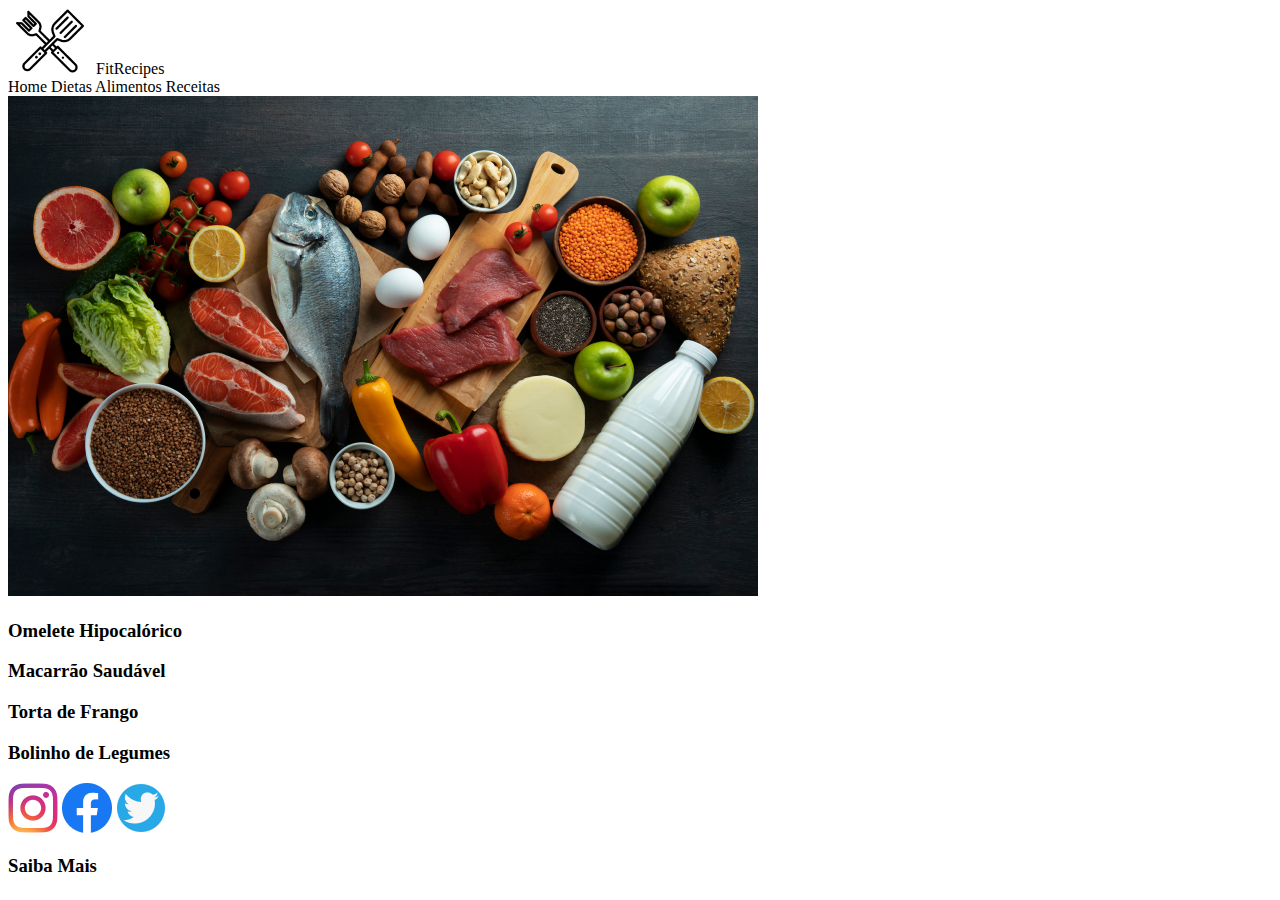
==== index.html @ 543dd730 "Figma" ====
<!DOCTYPE html>
<html lang="pt-br">

<head>
    <meta charset="UTF-8">
    <meta name="viewport" content="width=device-width, initial-scale=1.0">
    <title>AulaWeb01</title>
    <link rel="stylesheet" href="estilo.css">
</head>

<body>
<header>
    <img src="./img/talher.png"> FitRecipes
    <nav> 
        <a href_> Home </a>
        <a href_> Dietas </a> 
        <a href_> Alimentos </a>
        <a href_> Receitas </a>
    </nav>
</header>
<main>
    <img src="./img/imagem_principal.png">

    <section>
        <article> 
            <h3>Omelete Hipocalórico</h3> 
            <h3>Macarrão Saudável</h3> 
            <h3>Torta de Frango</h3> 
            <h3>Bolinho de Legumes</h3> 
        </article>
    </section>
</main>
<footer>
    <img src="./img/insta.png">
    <img src="./img/face.png">
    <img src="./img/twitter.png">
    <h3>Saiba Mais</h3>
</footer>
</body>
---- estilo.css ----
body {
    background-color: rgb(255, 255, 255);
}
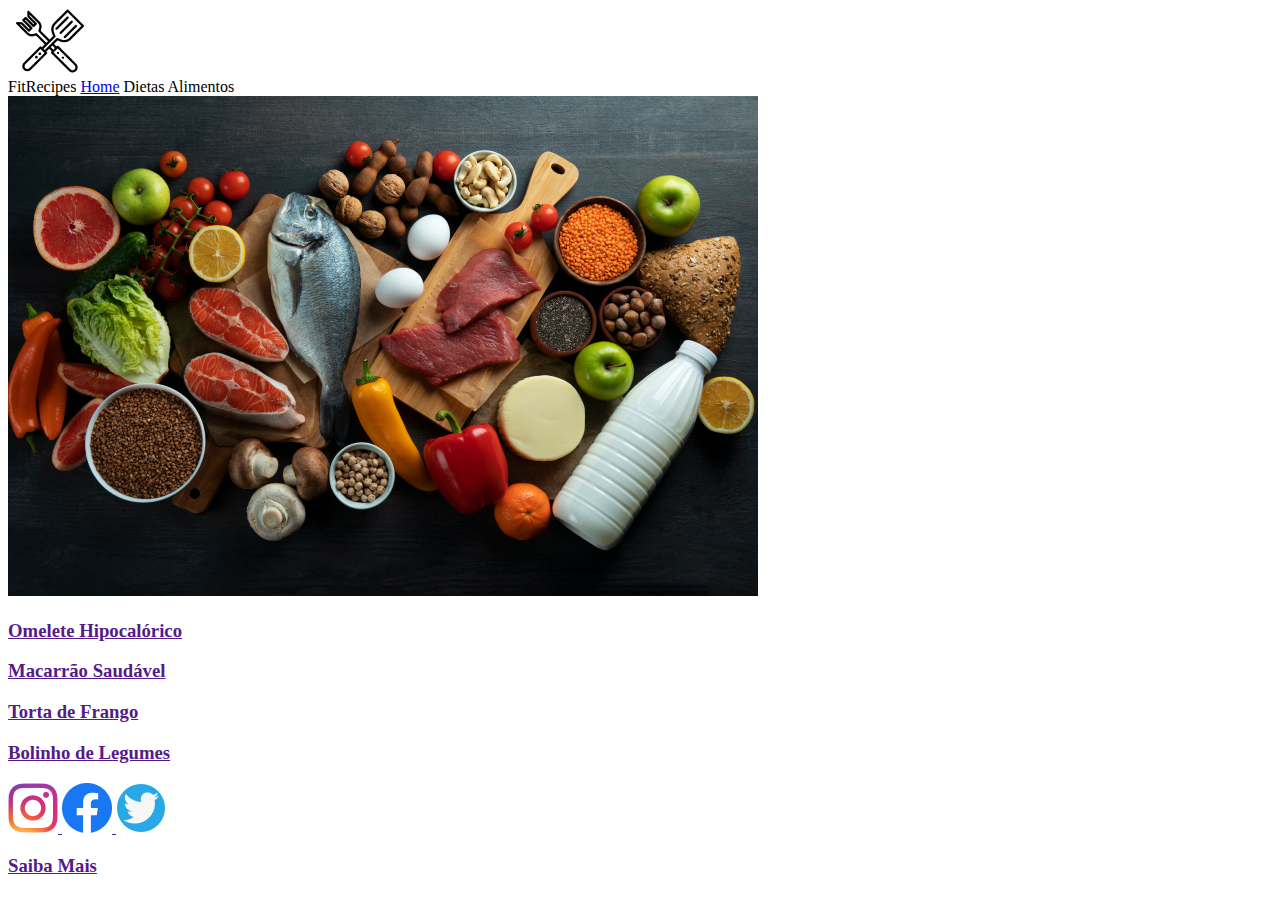
==== commit 9f211007: "Figma" ====
--- a/index.html
+++ b/index.html
@@ -4,20 +4,21 @@
 <head>
     <meta charset="UTF-8">
     <meta name="viewport" content="width=device-width, initial-scale=1.0">
-    <title>AulaWeb01</title>
+    <title>Figma</title>
     <link rel="stylesheet" href="estilo.css">
 </head>
 
 <body>
-<header>
-    <img src="./img/talher.png"> FitRecipes
-    <nav> 
-        <a href_> Home </a>
-        <a href_> Dietas </a> 
-        <a href_> Alimentos </a>
-        <a href_> Receitas </a>
-    </nav>
-</header>
+    <header>
+        <img src="./img/talher.png" alt="Logo">
+        <nav> 
+            <a href_> FitRecipes </a>
+            <a href="index.html">Home</a>
+            <a href_> Dietas </a> 
+            <a href_> Alimentos </a>
+            <a href="" Receitas </a>
+        </nav>
+    </header>
 <main>
     <img src="./img/imagem_principal.png">
 
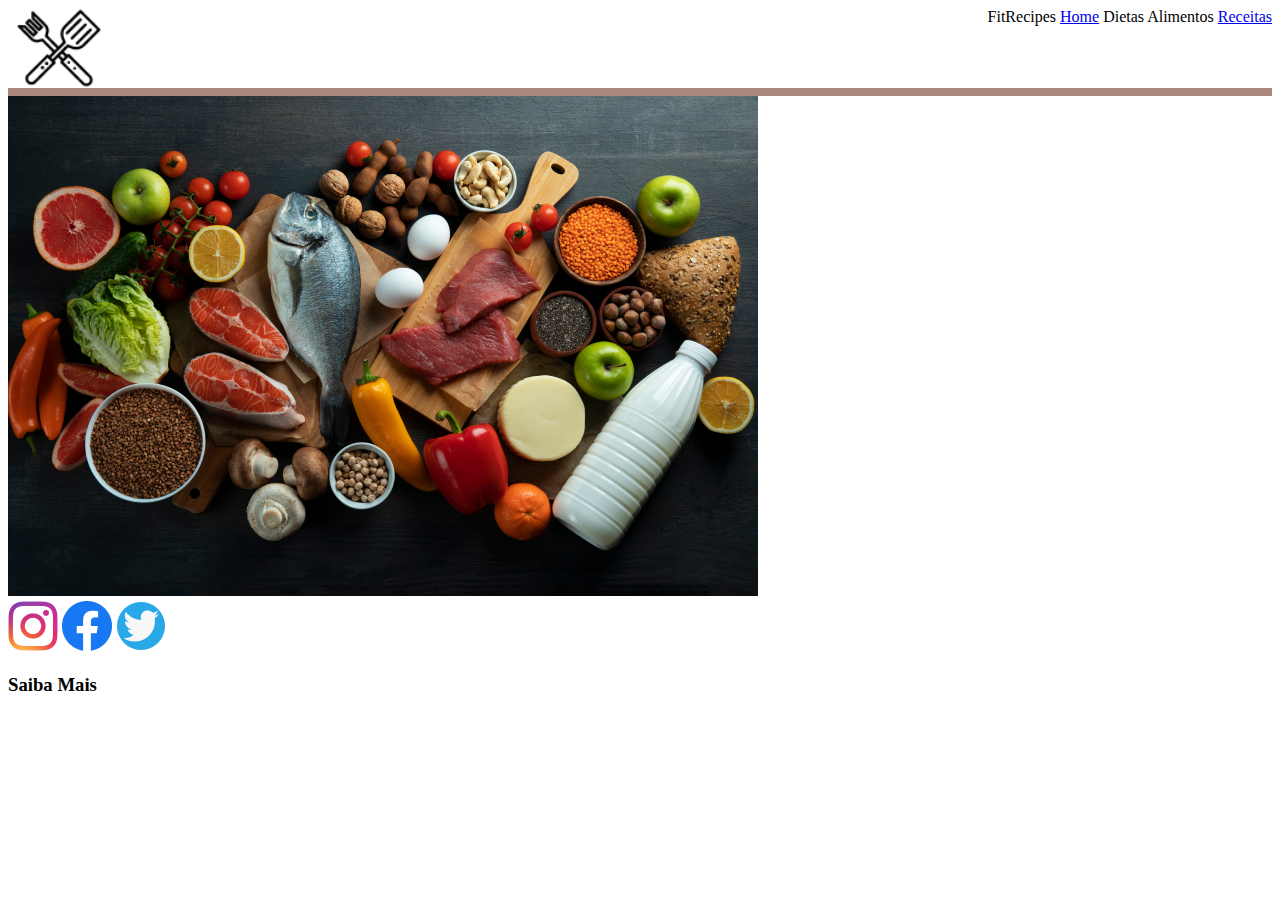
==== commit 5d900340: "Figma" ====
--- a/index.html
+++ b/index.html
@@ -16,25 +16,20 @@
             <a href="index.html">Home</a>
             <a href_> Dietas </a> 
             <a href_> Alimentos </a>
-            <a href="" Receitas </a>
+            <a href="receitas.html">Receitas</a>
         </nav>
     </header>
-<main>
-    <img src="./img/imagem_principal.png">
+    <main class="index">
+        <section>
+            <img src="./img/imagem_principal.png" alt="Ingredientes">
+        </section>    
+    </main>
+    <footer>
+        <img src="./img/insta.png" alt="Instagram">
+        <img src="./img/face.png" alt="Facebook">
+        <img src="./img/twitter.png" alt="Twitter">
+        <h3>Saiba Mais</h3>
+    </footer>
+</body>
 
-    <section>
-        <article> 
-            <h3>Omelete Hipocalórico</h3> 
-            <h3>Macarrão Saudável</h3> 
-            <h3>Torta de Frango</h3> 
-            <h3>Bolinho de Legumes</h3> 
-        </article>
-    </section>
-</main>
-<footer>
-    <img src="./img/insta.png">
-    <img src="./img/face.png">
-    <img src="./img/twitter.png">
-    <h3>Saiba Mais</h3>
-</footer>
-</body>
+</html>
--- a/estilo.css
+++ b/estilo.css
@@ -1,3 +1,26 @@
+@import url('https://fonts.googleapis.com/css2?family=Inter:wght@100..900&display=swap')
+* {
+    box-sizing: border-box;
+    margin: 0;
+    padding: 0;
+    outline: 0;
+    font-family: 'Inter';
+}
+:root {
+    --primary: #ad887c;
+    --secondary: #d9d9d9;
+    --third: #efefef;
+    --white: #ffffff;
+}
+header {
+    display: flex;
+    justify-content: space-between;
+    border-bottom: var(--primary);
+    border-bottom-width: 0.5rem;
+    border-bottom-style: solid;
+    height: 5rem;
+}
+
 body {
     background-color: rgb(255, 255, 255);
 }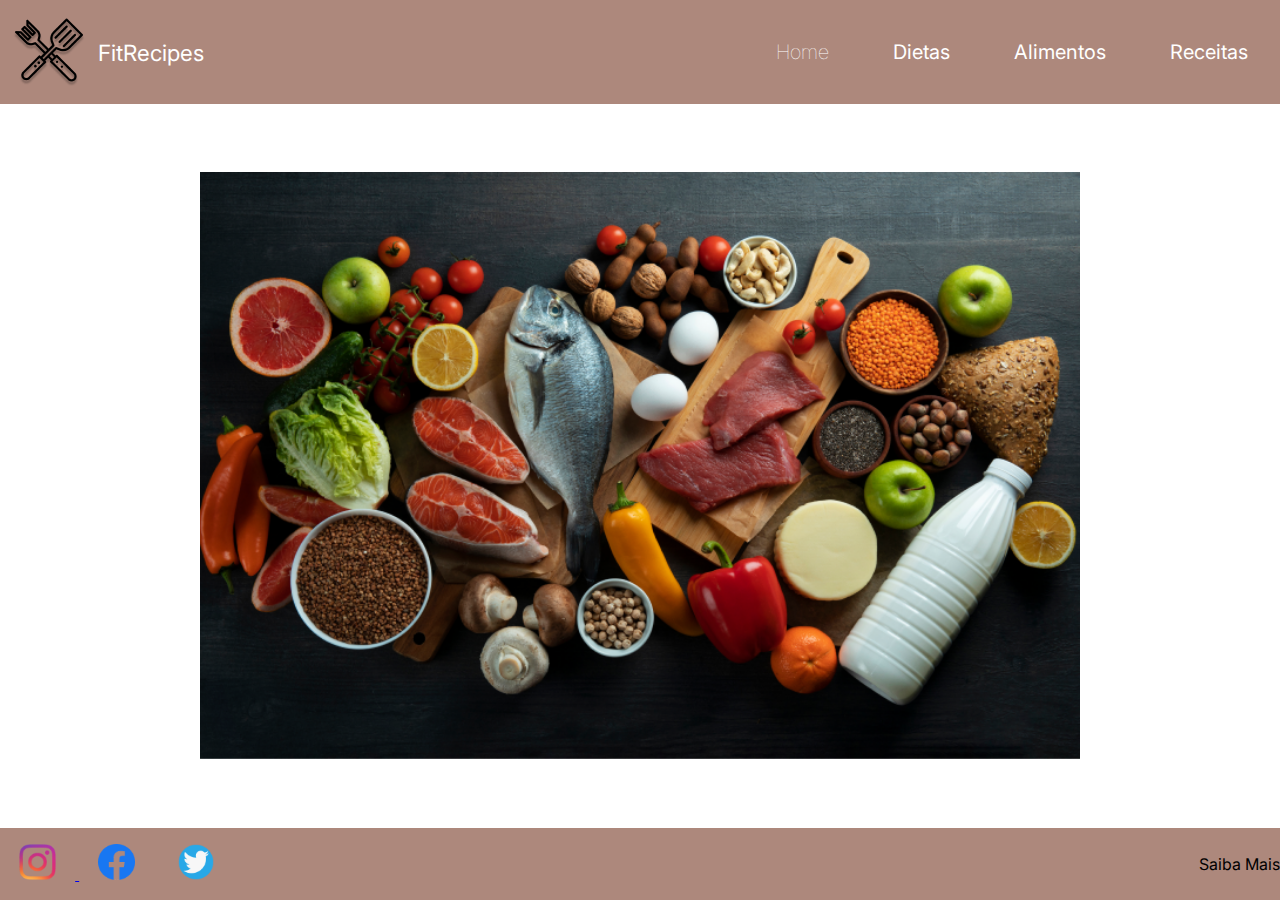
==== commit 6e5db78f: "Figma" ====
--- a/index.html
+++ b/index.html
@@ -10,10 +10,11 @@
 
 <body>
     <header>
-        <img src="./img/talher.png" alt="Logo">
+        <figure>
+            <img src="./img/talher.png" alt="Logo"> FitRecipes
+        </figure>
         <nav> 
-            <a href_> FitRecipes </a>
-            <a href="index.html">Home</a>
+            <a class="aqui" href="index.html">Home</a>
             <a href_> Dietas </a> 
             <a href_> Alimentos </a>
             <a href="receitas.html">Receitas</a>
@@ -25,10 +26,16 @@
         </section>    
     </main>
     <footer>
-        <img src="./img/insta.png" alt="Instagram">
-        <img src="./img/face.png" alt="Facebook">
-        <img src="./img/twitter.png" alt="Twitter">
-        <h3>Saiba Mais</h3>
+        <figure>
+            <a href="http://" target="_blank">
+                <img src="./img/insta.png" alt="Instagram">
+            </a>
+            <img src="./img/face.png" alt="Facebook">
+            <img src="./img/twitter.png" alt="Twitter">
+        </figure>
+        <a href="http://">
+            <a href_> Saiba Mais </a>
+        </a>
     </footer>
 </body>
 
--- a/estilo.css
+++ b/estilo.css
@@ -1,26 +1,87 @@
-@import url('https://fonts.googleapis.com/css2?family=Inter:wght@100..900&display=swap')
+@import url('https://fonts.googleapis.com/css2?family=Inter:wght@100..900&display=swap');
 * {
     box-sizing: border-box;
     margin: 0;
     padding: 0;
     outline: 0;
-    font-family: 'Inter';
+    font-family: 'Inter', sans-serif;
 }
 :root {
     --primary: #ad887c;
     --secondary: #d9d9d9;
     --third: #efefef;
-    --white: #ffffff;
+    --white: #fff;
+    --black: #000; /*simplificação do 000000*/
 }
 header {
     display: flex;
     justify-content: space-between;
-    border-bottom: var(--primary);
-    border-bottom-width: 0.5rem;
-    border-bottom-style: solid;
-    height: 5rem;
+    align-items: center;
+    background-color: #ad887c;
+    height: 6.5rem;
+}
+header figure{
+    display: flex;
+    align-items: center;
+    font-weight: bold;
+    font-size: 140%;
+    font-weight: 400;
+    color: var(--white);
+}
+header img {
+    padding: 0.3rem;
+}
+header nav {
+    display: flex;
+    align-items: center;
+    font-size: 125%;
+    font-weight: 400;
+}
+header nav a {
+    margin: 0 2rem;
+    text-decoration: none;
+    color: var(--white);
+}
+header nav a.aqui {
+    font-weight: lighter;
+}
+header nav a:hover {
+    font-weight: lighter;
+}
+main {
+    min-height: calc(100vh - 11rem);
+}
+main.index  {
+    display: flex;
+    justify-content: center;
+    align-items: center;
+}
+main.index section {
+    display: flex;
+    justify-content: center;
+    align-items: center;
+}
+main.index section img {
+    width: 55rem;
+}
+footer {
+    height: 4.5rem;
+    display: flex;
+    align-items: center;
+    justify-items: center;
+    background-color: #ad887c;
+    justify-content: space-between;
+}
+footer figure img {
+    margin: 0 1.2rem;
+    width: 2.3rem;
+}
+/*Comentário*/
+main.comentario {
+    display: flex;
+    grid-template-columns: auto auto auto auto;
+    justify-content: space-around;
+    align-content: baseline;
 }
 
-body {
-    background-color: rgb(255, 255, 255);
-}+/* no html ===> ./nomedapasta ..(volta um arquivo)*/
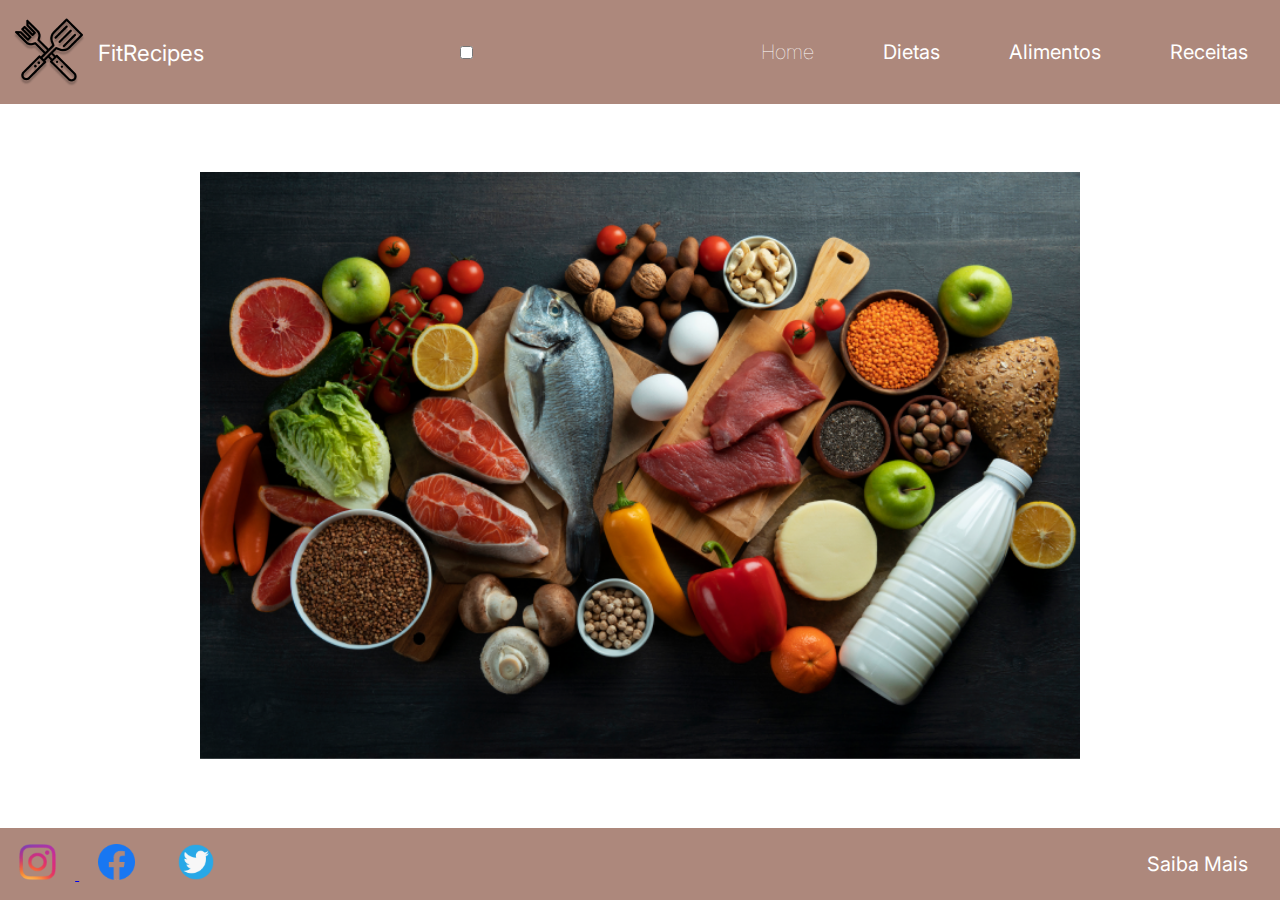
==== commit d03d8b92: "Figma" ====
--- a/index.html
+++ b/index.html
@@ -6,6 +6,8 @@
     <meta name="viewport" content="width=device-width, initial-scale=1.0">
     <title>Figma</title>
     <link rel="stylesheet" href="estilo.css">
+    <link rel="stylesheet" href="responsivo.css">
+    <link rel="stylesheet" href="menu.css">
 </head>
 
 <body>
@@ -13,11 +15,19 @@
         <figure>
             <img src="./img/talher.png" alt="Logo"> FitRecipes
         </figure>
+        <input type="checkbox" id="menu-abre">
         <nav> 
-            <a class="aqui" href="index.html">Home</a>
-            <a href_> Dietas </a> 
-            <a href_> Alimentos </a>
-            <a href="receitas.html">Receitas</a>
+            <label for="menu-abre">
+                <span class="menu-hamburger"></span>
+                <span class="menu-hamburger"></span>
+                <span class="menu-hamburger"></span>
+            </label>
+            <div>
+                <a class="aqui" href="index.html">Home</a>
+                <a href_> Dietas </a> 
+                <a href_> Alimentos </a>
+                <a href="receitas.html">Receitas</a>
+            </div>
         </nav>
     </header>
     <main class="index">
@@ -27,15 +37,15 @@
     </main>
     <footer>
         <figure>
-            <a href="http://" target="_blank">
+            <a href="http://www.instagram.com" target="_blank">
                 <img src="./img/insta.png" alt="Instagram">
             </a>
             <img src="./img/face.png" alt="Facebook">
             <img src="./img/twitter.png" alt="Twitter">
         </figure>
-        <a href="http://">
-            <a href_> Saiba Mais </a>
-        </a>
+        <div>
+                <a href_> Saiba Mais </a>
+        </div>
     </footer>
 </body>
 
--- a/estilo.css
+++ b/estilo.css
@@ -72,16 +72,39 @@
     background-color: #ad887c;
     justify-content: space-between;
 }
+footer div{
+    padding: 2rem;
+    font-weight: bold;
+    font-size: 125%;
+    font-weight: 400;
+    color: var(--white);
+}
 footer figure img {
     margin: 0 1.2rem;
     width: 2.3rem;
 }
-/*Comentário*/
-main.comentario {
+
+main.Receitas section {
     display: flex;
-    grid-template-columns: auto auto auto auto;
-    justify-content: space-around;
-    align-content: baseline;
+    flex-direction: row;
+    min-height: calc((100vh - 11rem) / 4);
 }
-
+main.Receitas section.branco{
+    background-color: var(--secondary);
+}
+main.Receitas section.cinza{
+    background-color: var(--third);
+}
+main.Receitas section aside {
+    display: flex;
+    justify-content: center;
+    align-items: center;
+    margin: 0 1gitrem;
+}
+main.Receitas section aside:last-child {
+    display: flex;
+    justify-content: center;
+    align-items: center;
+    flex-direction: column;
+}
 /* no html ===> ./nomedapasta ..(volta um arquivo)*/
--- a/responsivo.css
+++ b/responsivo.css
@@ -0,0 +1,6 @@
+@media(max-width: 800px) {
+
+}
+@media(max-width: 600px) {
+
+}
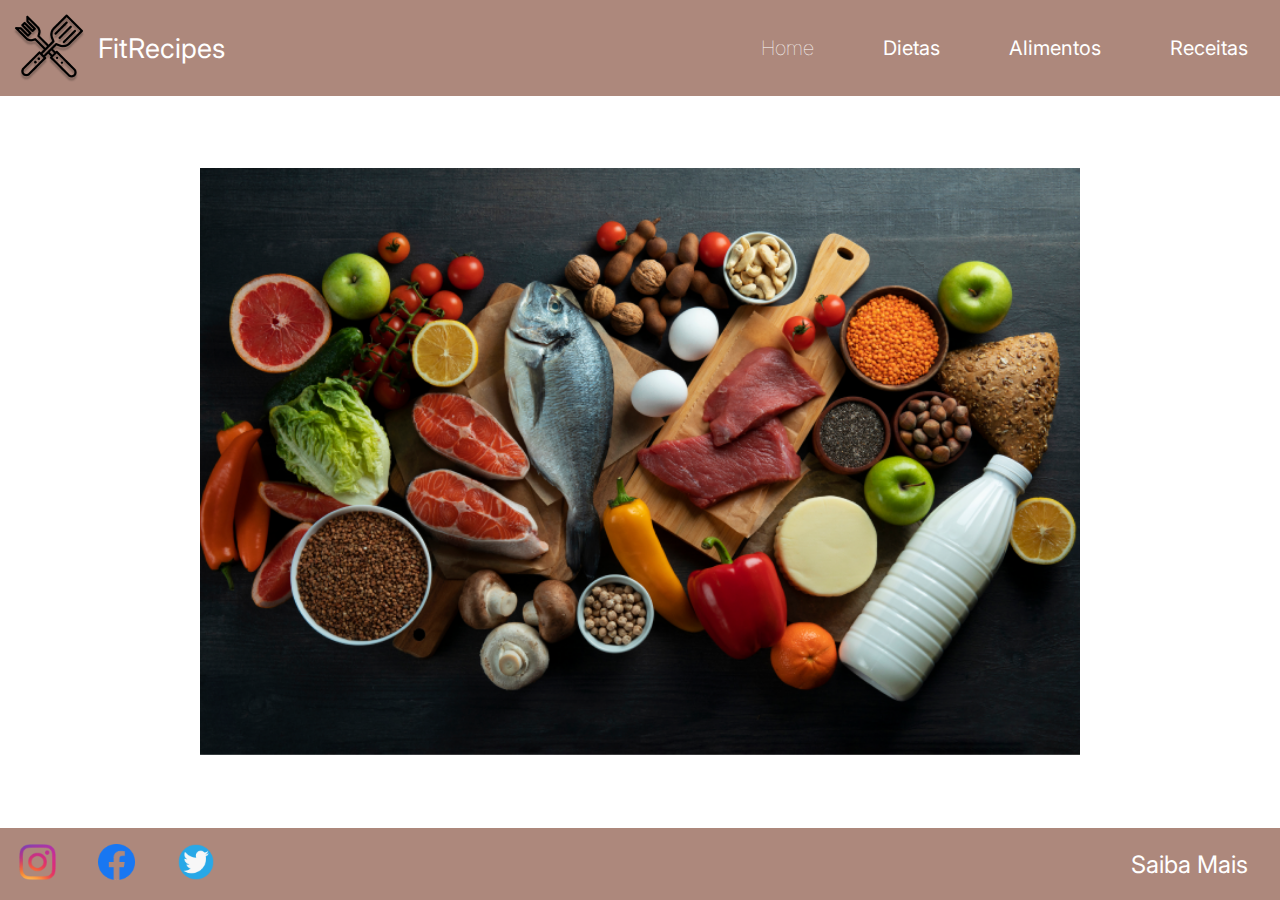
==== commit 4b595ed6: "Figma" ====
--- a/index.html
+++ b/index.html
@@ -26,7 +26,7 @@
                 <a class="aqui" href="index.html">Home</a>
                 <a href_> Dietas </a> 
                 <a href_> Alimentos </a>
-                <a href="receitas.html">Receitas</a>
+                <a href="Receitas.html">Receitas</a>
             </div>
         </nav>
     </header>
@@ -37,9 +37,9 @@
     </main>
     <footer>
         <figure>
-            <a href="http://www.instagram.com" target="_blank">
+            <!-- <a href="http://www.instagram.com" target="_blank"> -->
                 <img src="./img/insta.png" alt="Instagram">
-            </a>
+             <!-- </a> --> 
             <img src="./img/face.png" alt="Facebook">
             <img src="./img/twitter.png" alt="Twitter">
         </figure>
--- a/estilo.css
+++ b/estilo.css
@@ -18,13 +18,13 @@
     justify-content: space-between;
     align-items: center;
     background-color: #ad887c;
-    height: 6.5rem;
+    height: 6rem;
 }
 header figure{
     display: flex;
     align-items: center;
     font-weight: bold;
-    font-size: 140%;
+    font-size: 170%;
     font-weight: 400;
     color: var(--white);
 }
@@ -49,7 +49,7 @@
     font-weight: lighter;
 }
 main {
-    min-height: calc(100vh - 11rem);
+    min-height: calc(100vh - 10.5rem);
 }
 main.index  {
     display: flex;
@@ -73,11 +73,14 @@
     justify-content: space-between;
 }
 footer div{
-    padding: 2rem;
+    padding-right: 2rem;
     font-weight: bold;
-    font-size: 125%;
+    font-size: 150%;
     font-weight: 400;
     color: var(--white);
+}
+footer div a:hover{
+    font-weight: lighter;
 }
 footer figure img {
     margin: 0 1.2rem;
@@ -87,7 +90,7 @@
 main.Receitas section {
     display: flex;
     flex-direction: row;
-    min-height: calc((100vh - 11rem) / 4);
+    min-height: calc((100vh - 10.5rem) / 4);
 }
 main.Receitas section.branco{
     background-color: var(--secondary);
@@ -100,11 +103,22 @@
     justify-content: center;
     align-items: center;
     margin: 0 1gitrem;
+    padding-left: 1.4rem;
+}
+main.Receitas section aside:last-child div{
+    padding-bottom: 2rem;
+    font-weight: bold;
+    font-size: 170%;
+    font-weight: 400;
+    color: var(--black);
+}
+main.Receitas section aside:last-child div:last-child{
+    padding-bottom: 1rem;
 }
 main.Receitas section aside:last-child {
     display: flex;
     justify-content: center;
-    align-items: center;
+    align-items: flex-start;
     flex-direction: column;
 }
 /* no html ===> ./nomedapasta ..(volta um arquivo)*/
--- a/responsivo.css
+++ b/responsivo.css
@@ -1,6 +1,29 @@
 @media(max-width: 800px) {
+    main.eceitas {
+        display: flex;
+        flex-direction: row;
+    }
+}
 
+@media(max-width: 600px) {
+    main.eceitas {
+        display: flex;
+        flex-direction: row;
+    }
 }
-@media(max-width: 600px) {
 
-}
+@media(max-width: 400px) {
+    main.eceitas {
+        display: flex;
+        flex-direction: row;
+    }
+
+    main.index section {
+        display: flex;
+        flex-direction: column;
+    }
+
+    main.index section img {
+        width: 100%;
+    }
+}--- a/menu.css
+++ b/menu.css
@@ -0,0 +1,67 @@
+header input#menu-abre {
+    display: none;
+}
+
+@media(max-width: 400px) {
+    header {
+        flex-direction: row-reverse;
+    }
+
+    header figure span {
+        display: none;
+    }
+
+    header nav label[for='menu-abre'] {
+        display: flex;
+        justify-content: center;
+        align-items: center;
+        flex-direction: column;
+        cursor: pointer;
+    }
+
+    header nav label[for='menu-abre'] span.menu-hamburger {
+        background-color: var(--white);
+        border: 2px solid var(--black);
+        width: 30px;
+        height: 3px;
+    }
+
+    header nav label[for='menu-abre'] span.menu-hamburger:first-child {
+        margin-bottom: 0.5rem;
+    }
+
+    header nav label[for='menu-abre'] span.menu-hamburger:last-child {
+        margin-top: 0.5rem;
+    }
+
+    header input:checked~nav label[for='menu-abre'] span.menu-hamburger {
+        transition: 0.5s;
+        
+    }
+
+    header nav div {
+        display: none;
+    }
+
+    header input:checked~nav {
+        display: flex;
+    }
+
+    header input:checked~nav div {
+        position: absolute;
+        top: 1rem;
+        left: 2rem;
+        display: flex;
+        flex-direction: column;
+    }
+
+    header input:checked~nav div a {
+        padding: 0.2rem;
+        background-color: var(--white);
+    }
+
+    header input:checked~nav div a:hover {
+        background-color: var(--black);
+        color: var(--white);
+    }
+}